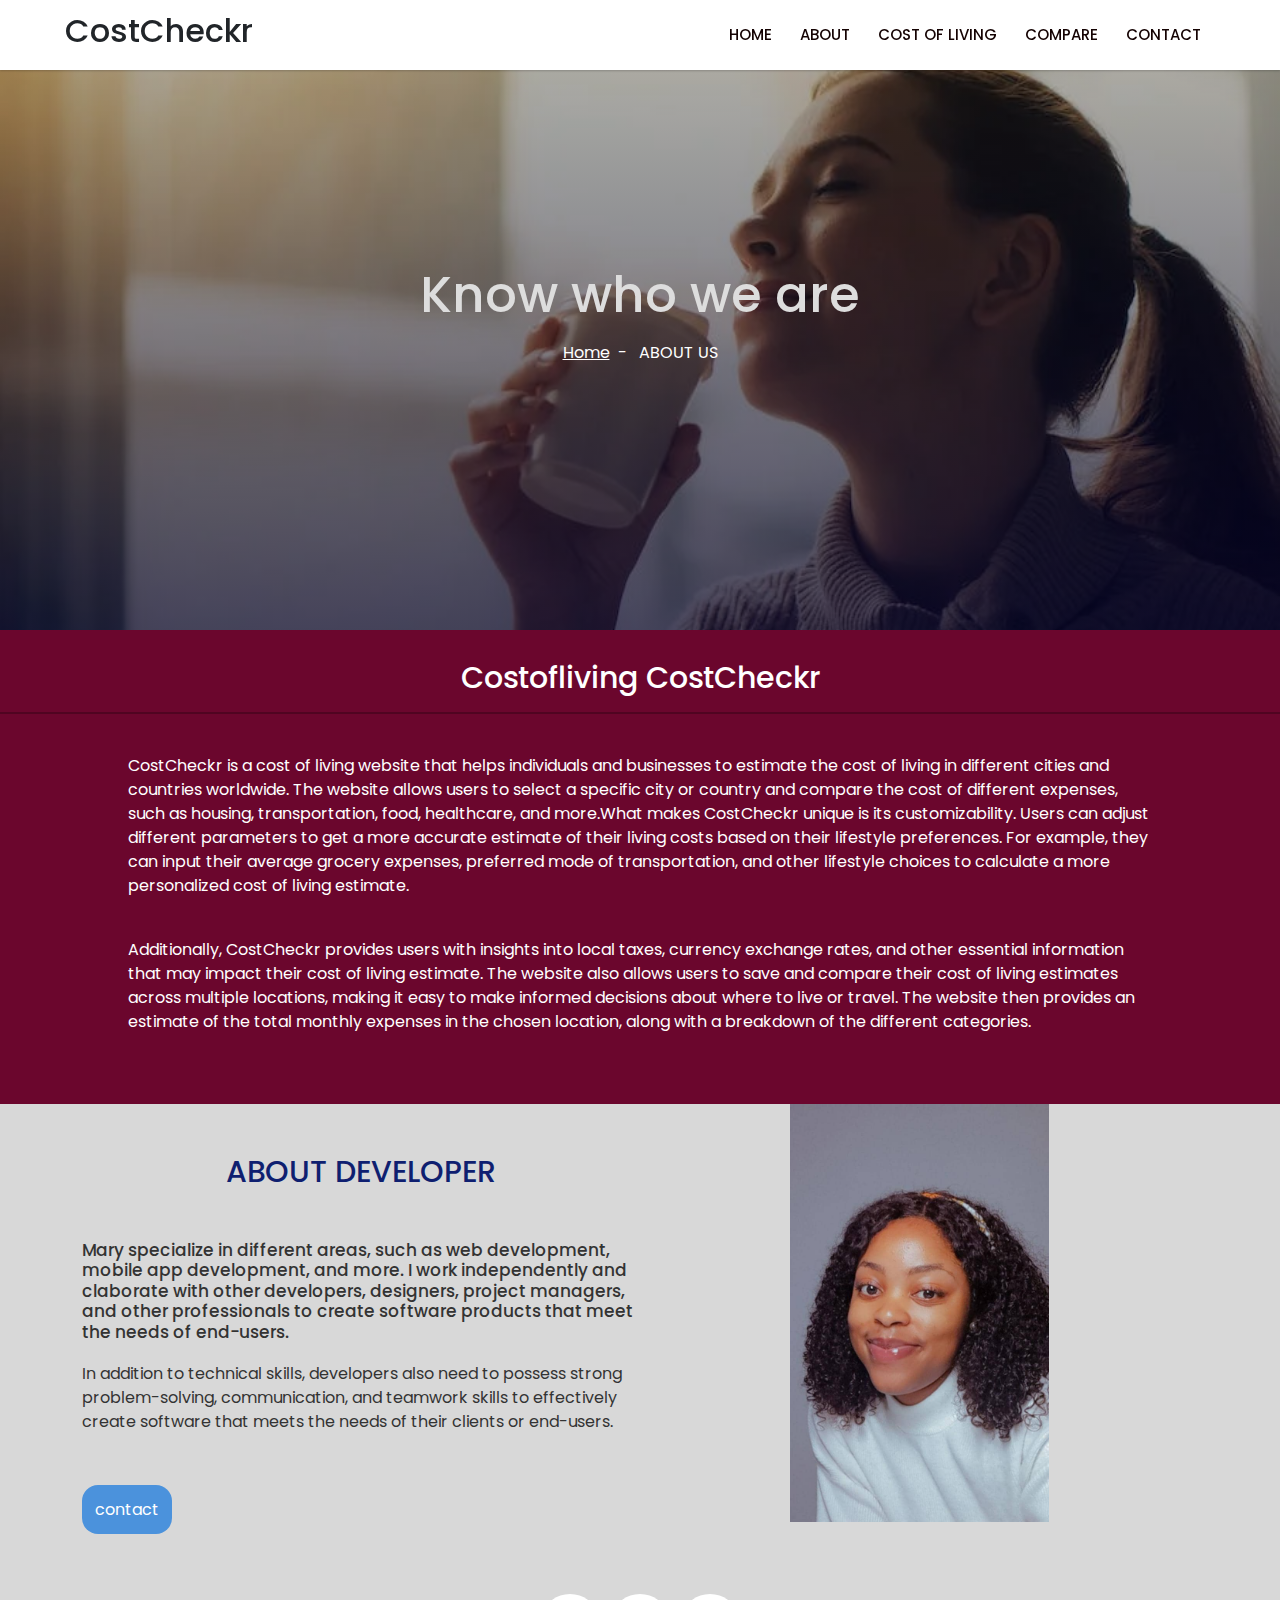
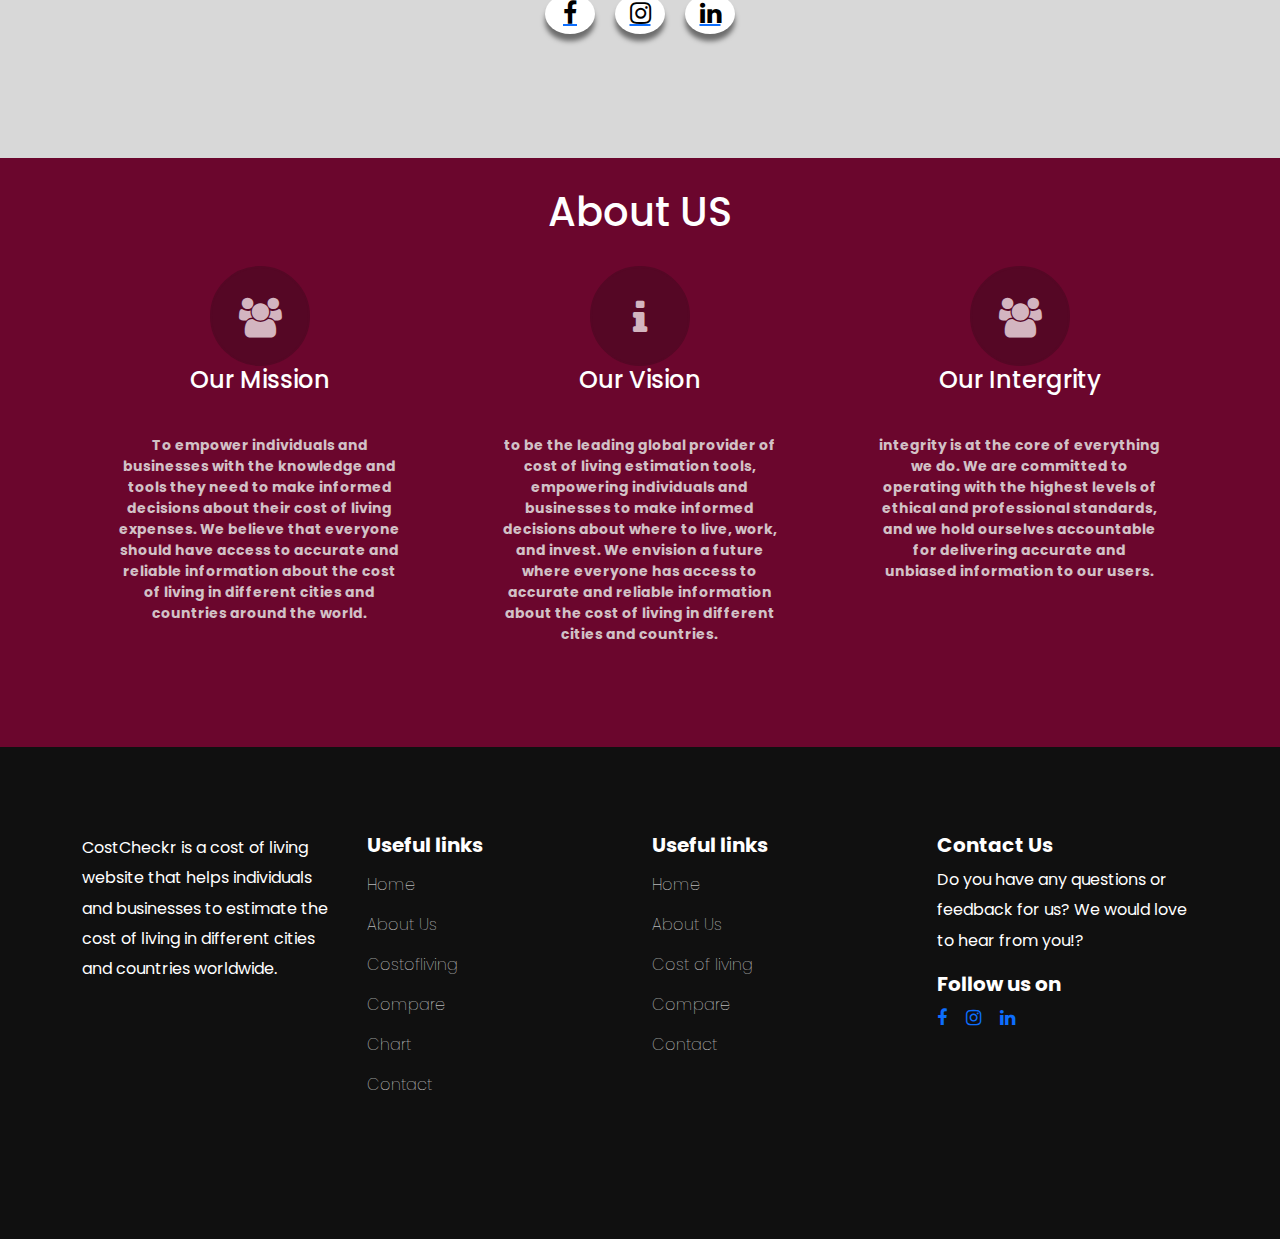
==== html/About.html @ 21e33014 "Web design files" ====
<!DOCTYPE html>
<html lang="en">

<head>
    <meta charset="utf-8">
    <title>Web Design</title>
    <meta content="width=device-width, initial-scale=1.0" name="viewport">
    <meta content="" name="keywords">
    <meta content="" name="description">
    <!-- Boostrap css -->
    <link href="https://cdn.jsdelivr.net/npm/bootstrap@5.2.1/dist/css/bootstrap.min.css" rel="stylesheet">
    <link rel="stylesheet" href="https://cdnjs.cloudflare.com/ajax/libs/font-awesome/4.7.0/css/font-awesome.min.css">
    <!-- Boostrap Script -->
    <script src="https://cdn.jsdelivr.net/npm/@popperjs/core@2.9.2/dist/umd/popper.min.js"></script>
    <script src="https://cdn.jsdelivr.net/npm/bootstrap@5.0.2/dist/js/bootstrap.min.js"></script>

    <!-- CDN -->
    <link href='https://unpkg.com/boxicons@2.0.7/css/boxicons.min.css' rel='stylesheet'>

    <!-- Icon Font Stylesheet -->
    <link rel="stylesheet" href="https://stackpath.bootstrapcdn.com/font-awesome/4.7.0/css/font-awesome.min.css">
    <link rel="stylesheet" href="https://cdnjs.cloudflare.com/ajax/libs/font-awesome/4.7.0/css/font-awesome.min.css">


    <!-- Stylesheet -->
    <link href="../css/aboutus.css" rel="stylesheet">
</head>

<body>
    <!-- nav bar starts here -->
    <nav>
        <div class="navbar">
            <i class='bx bx-menu'></i>
            <h2>CostCheckr</h2>
            <div class="nav-links">
                <div class="sidebar-logo">
                    <h2>CostCheckr</h2>
                    <i class='bx bx-x'></i>
                </div>

                <ul class="links">
                    <li><a href="../index.html">Home</a></li>
                    <li><a href="../html/About.html">About</a></li>
                    <li><a href="../html/Country.html">Cost of Living</a></li>
                    <li><a href="../html/comapre.html">Compare</a></li>
                    <li><a href="../php/Contactus.php">Contact</a></li>
                </ul>
                </li>

                </ul>
            </div>
        </div>
    </nav>
    <!-- Navbar & Hero End -->


    <!-- About Us -->
    <section id="about">
        <h2> Know who we are</h2>
        <div class="breadcrumbs_path">
            <a href="../html/comapre.html">Home</a>  -   ABOUT US
        </div>
    </section>



    <!-- Container Start-->
    <div class="container1">
        <div class="about">
            <h3>Costofliving CostCheckr</h3>
            <hr>
            <p>CostCheckr is a cost of living website that helps individuals and businesses to estimate the cost of
                living in different cities and countries worldwide.
                The website allows users to select a specific city or country and compare the cost of different
                expenses, such as housing, transportation, food, healthcare, and more.What makes CostCheckr unique is
                its customizability.
                Users can adjust different parameters to get a more accurate estimate of their living costs based on
                their lifestyle preferences. For example, they can input their average grocery expenses, preferred mode
                of transportation,
                and other lifestyle choices to calculate a more personalized cost of living estimate.
            </p>

            <p>Additionally, CostCheckr provides users with insights into local taxes, currency exchange rates, and
                other essential information that may impact their cost of living estimate.
                The website also allows users to save and compare their cost of living estimates across multiple
                locations,
                making it easy to make informed decisions about where to live or travel.
                The website then provides an estimate of the total monthly expenses in the chosen location,
                along with a breakdown of the different categories.
            </p>

        </div>

    </div>
    <!-- Container End-->


    <!-- Section Start-->
    <div class="section">
        <div class="container">
            <div class="content">
                <div class="title ">
                    <h1>About developer</h2>
                </div>
                <div class="article">
                    <h3>Mary specialize in different areas, such as web development, mobile app development, and more.
                        I work independently and claborate with other developers, designers, project managers,
                        and other professionals to create software products that meet the needs of end-users.
                    </h3>

                    <p>In addition to technical skills, developers also need to possess strong problem-solving,
                        communication,
                        and teamwork skills to effectively create software that meets the needs of their clients or
                        end-users.
                    </p><br><br>
                    <a href="../php/Contactus.php" class="btn-primary"> contact</a>
                </div>
            </div>
            <div class="image-section"></div>
        </div>
    </div>
    <!-- Section Start-->


    <!-- social menu -->
    <div class="social-menu">
        <ul>
           <li><a href="https://www.facebook.com/mary.odeh.1257"><i class="fa fa-facebook"></i></a></li>
            <li><a href="https://instagram.com/maireeee_beautyworld?igshid=YmMyMTA2M2Y="><i class="fa fa-instagram"></i></a></li>
            <li><a href="https://www.linkedin.com/in/mary-odeh-702176189/"><i class="fa fa-linkedin"></i></a></li>
        </ul>
    </div>
    <br>
    <!-- social menu ends -->


    <!-- About us  area  Start-->
    <section class="text-center about">
        <h1>About US</h1>
        <div class="container">
            <div class="row">
                <div class="col-lg-4 col-sm-4 col-ex-12 about-item wow lightSpeedIn" data-wow-offset="200">
                    <span class="fa fa-group"></span>
                    <h4>Our Mission</h4>
                    <p class="lead">To empower individuals and businesses with the knowledge and tools they need to make
                        informed decisions about their cost of living expenses.
                        We believe that everyone should have access to accurate and reliable information about the cost
                        of living in different cities and countries around the world.</p>
                </div>
                <div class="col-lg-4 col-sm-4 col-ex-8 about-item wow lightSpeedIn" data-wow-offset="200">
                    <span class="fa fa-info"></span>
                    <h4>Our Vision </h4>
                    <p class="lead">to be the leading global provider of cost of living estimation tools,
                        empowering individuals and businesses to make informed decisions about where to live, work, and
                        invest.
                        We envision a future where everyone has access to accurate and reliable information about the
                        cost of living
                        in different cities and countries.</p>
                </div>
                <div class="col-lg-4 col-sm-4 col-ex-12 about-item wow lightSpeedIn" data-wow-offset="200">
                    <span class="fa fa-group"></span>
                    <h4>Our Intergrity</h4>
                    <p class="lead">integrity is at the core of everything we do.
                        We are committed to operating with the highest levels of ethical and professional standards,
                        and we hold ourselves accountable for delivering accurate and unbiased information to our users.
                    </p>
                </div>

            </div>

        </div>
    </section>
    <!-- About us area End-->


    <!-- Footer Start -->
    <footer>
        <div class="container">
            <div class="row">
                <div class="col-lg-3 col-sm-4">
                    <div class="single-box">
                        <p>CostCheckr is a cost of living website that helps individuals and businesses to estimate
                            the cost of living in different cities and countries worldwide.</p>
                       
                    </div>
                </div>
                <div class="col-lg-3 col-sm-4">
                    <div class="single-box">
                        <h2>Useful links</h2>
                        <ul>
                            <li><a href="../index.html">Home</a></li>
                            <li><a href="../html/About.html">About Us</a></li>
                            <li><a href="../html/Country.html">Costofliving</a></li>
                            <li><a href="../html/comapre.html">Compare</a></li>
                            <li><a href="#">Chart</a></li>
                            <li><a href="../php/Contactus.php">Contact</a></li>
                        </ul>
                    </div>
                </div>
                <div class="col-lg-3 col-sm-4">
                    <div class="single-box">
                        <h2>Useful links</h2>
                        <ul>
                            <li><a href="#"></a></li>
                            <li><a href="../index.html">Home</a></li>
                            <li><a href="../html/About.html">About Us</a></li>
                            <li><a href="../html/Country.html">Cost of living</a></li>
                            <li><a href="../html/comapre.html">Compare</a></li>
                            <li><a href="../php/Contactus.php">Contact</a></li>
                        </ul>
                    </div>
                </div>
                <div class="col-lg-3 col-sm-4">
                    <div class="single-box">
                        <h2>Contact Us</h2>
                        <p>Do you have any questions or feedback for us?
                            We would love to hear from you!?</p>
                        <h2>Follow us on</h2>
                        <p class="socials">
                            <a href="https://www.facebook.com/mary.odeh.1257"><i class="fa fa-facebook"></i></a>
                            <a href="https://instagram.com/maireeee_beautyworld?igshid=YmMyMTA2M2Y="><i class="fa fa-instagram"></i></a>
                            <a href="https://www.linkedin.com/in/mary-odeh-702176189/"><i class="fa fa-linkedin"></i></a>
                        </p>
                    </div>
                </div>
            </div>
        </div>
    </footer>
    <!-- Footer End -->


    <!-- JavaScript Libraries -->
    <script src="https://code.jquery.com/jquery-3.4.1.min.js"></script>
    <script src="https://cdn.jsdelivr.net/npm/bootstrap@5.0.0/dist/js/bootstrap.bundle.min.js"></script>

    <!-- Javascript -->
    <script src="../script/main.js"></script>
</body>

</html>
---- css/aboutus.css ----
/* Googlefont Poppins CDN Link */
@import url('https://fonts.googleapis.com/css2?family=Poppins:wght@200;300;400;500;600;700&display=swap');

* {
    margin: 0;
    padding: 0;
    box-sizing: border-box;
    font-family: 'Poppins', sans-serif;
}


/*** Navar styling ***/
nav {
    position: fixed;
    top: 0;
    left: 0;
    width: 100%;
    height: 100%;
    height: 70px;
    background: #fff;
    box-shadow: 0 1px 2px rgba(0, 0, 0, 0.2);
    z-index: 99;
}

nav .navbar {
    height: 100%;
    max-width: 1250px;
    width: 100%;
    display: flex;
    align-items: center;
    justify-content: space-between;
    margin: auto;
    padding: 0 50px;
}

.navbar .logo .text-secondary {
    font-size: 30px;
    color: #140202;
    text-decoration: none;
    font-weight: 600;
    cursor: pointer;
}

nav .navbar .nav-links {
    line-height: 70px;
    height: 100%;
}

nav .navbar .links {
    display: flex;
}

nav .navbar .links li {
    position: relative;
    display: flex;
    align-items: center;
    justify-content: space-between;
    list-style: none;
    padding: 0 14px;
}

nav .navbar .links li a {
    height: 100%;
    text-decoration: none;
    white-space: nowrap;
    color: #140202;
    font-size: 15px;
    font-weight: 500;
    text-transform: uppercase;
}

.links li:hover .htmlcss-arrow,
.links li:hover .js-arrow {
    transform: rotate(180deg);
}

nav .navbar .links li .arrow {
    height: 100%;
    width: 22px;
    line-height: 70px;
    text-align: center;
    display: inline-block;
    color: #181414;
    transition: all 0.3s ease;
}

nav .navbar .links li .sub-menu {
    position: absolute;
    top: 70px;
    left: 0;
    line-height: 40px;
    background: #f3ebeb5d;
    box-shadow: 0 1px 2px rgba(102, 121, 143, 0.2);
    border-radius: 0 0 4px 4px;
    display: none;
    z-index: 2;
}

nav .navbar .links li:hover .htmlCss-sub-menu,
nav .navbar .links li:hover .js-sub-menu {
    display: block;
}

.navbar .links li .sub-menu li {
    padding: 0 22px;
    border-bottom: 1px solid rgba(255, 255, 255, 0.1);
}

.navbar .links li .sub-menu a {
    color: #171515;
    font-size: 15px;
    font-weight: 500;
}

.navbar .links li .sub-menu .more-arrow {
    line-height: 40px;
}


.navbar .links li .sub-menu .more-sub-menu {
    position: absolute;
    top: 0;
    left: 100%;
    border-radius: 0 4px 4px 4px;
    z-index: 1;
    display: none;
}

.links li .sub-menu .more:hover .more-sub-menu {
    display: block;
}

.navbar .nav-links .sidebar-logo {
    display: none;
}

.navbar .bx-menu {
    display: none;
}



#count {
    margin-top: 50px;
    width: 60%;
}

/*  content section */
#section {
    width: 100%;

}

#section {
    width: 100%;
    display: block;
    margin: 0px auto;
    padding: 50px 0px;

}

.title {
    margin-bottom: 50px;
    line-height: 1.5px;

}

.title h1 {
    text-transform: uppercase;
    font-size: 30px;
    color:#0f1f70;
    padding-top: 50px;

}

.title.hr {
    width: 20%;
    border-top: 5px solid #0a0303;
    border-bottom: none;
    color: #88941e;

}

.title h1 ::after {
    content: "";
    height: 5px;
    width: 100px;
    background-color: #090a03;
    border-radius: 25px;
    display: block;
    margin: auto;
}

.content {
    float: left;
    width: 50%;

}

.image-section {
   background-image: url(../Pictures/MARY.jpeg);
   background-position: center;
   background-repeat: no-repeat;
   background-size: contain;
    width: 50%;
}

.image-section img {
    width: 20%;
    height: auto;
}

.article h3 {
    color: #333;
    font-size: 17px;
}

.article p {
    margin-top: 20px;
    font-size: 16px;
    color: #333;

}

/*Section Image*/
.about-image {
    background-position: center center;
    background-repeat: no-repeat;
    background-size: cover;
    padding: 104px 0 110px;
    position: relative;
    width: 100%;
}

.about-image::before {
    background: rgba(0, 0, 0, 0.80) none repeat scroll 0 0;
    content: "";
    height: 100%;
    left: 0;
    position: absolute;
    top: 0;
    width: 100%;
    z-index: 0;
}

.breadcrumb-image h1 {
    color: #ffffff;
    font-size: 33px;
    font-weight: 600;
    line-height: 40px;
    position: relative;
    text-transform: uppercase;
}

.breadcrumbs_path {
    color: #fff;
    margin-top: 8px;
    position: relative;
    z-index: 9;
}

.breadcrumbs_path>a {
    color: #fff;
    transition: all 0.3s ease 0s;
}


/*** About styling ***/
 #about {
    background-image: linear-gradient(rgba(15, 13, 13, 0.3), rgba(5, 4, 46, 0.7)), url(../Pictures/pexels-photo-544117.webp);
    height: 70vh;
    background-size: cover;
    background-position: center;
    display: flex;
    flex-direction: column;
    justify-content: center;
    align-items: center;
}

#about-us {
    margin: 20px;
}

#about h2 {
    color: #DDDDDD;
    font-size: 50px;
}

.container1 {
    width: 100%;
}

.container1 h3 {
    font-size: 50px
}

.about {
    padding: 5% 0;
    width: 100%;
    height: auto;
    background-color: #fff;
    font-size: 30px;
}

.about .left {
    padding: 2% 0;
    float: left;
    width: 50%;
 
}

.about .right {
    width: 50%;
    display: inline-block;
}

.about .right img {
    width: 100%
}

.about h3 {
    text-align: center;
   
    margin: 10px;
    align-items: center;
    font-size: 30px;
}

.about hr {
    border-top: 2px solid #000;
    border-bottom: none;
}

.about p {
    font-size: 1rem;
    margin: 40px auto;
    width: 80%
}

/* .clear {
    clear: both;
} */
.container{
    display: flex;
    margin-bottom: 2rem;
}
.btn-primary{
    background-color: #4b92dc;
    padding: 0.8rem;
    color: #fff;
    text-decoration: none;
    border-radius: 1rem;
}
.btn-primary:hover{
    color: #fff;
}



/* Media About Us */
@media(max-width:1200px) {

    .about p {
        font-size: .8rem;
        margin: 20px auto;
    }
}

@media(max-width:992px) {
    .about {
        width: 100%;
    }

    .about {
        width: 100%;
    }
}

  /* Media Navbar */
@media (max-width:800px) {
    .navbar .bx-menu {
        display: block;
    }

    nav .navbar .nav-links {
        position: fixed;
        top: 0;
        left: -100%;
        display: block;
        max-width: 270px;
        width: 100%;
        background: #fff;
        line-height: 40px;
        padding: 20px;
        box-shadow: 0 5px 10px rgba(0, 0, 0, 0.2);
        transition: all 0.5s ease;
        z-index: 1000;
    }

    .navbar .nav-links .sidebar-logo {
        display: flex;
        align-items: center;
        justify-content: space-between;
    }

    .sidebar-logo .logo-name {
        font-size: 25px;
        color: #0b0a0a;
    }

    .sidebar-logo i,
    .navbar .bx-menu {
        font-size: 25px;
        color: #180d0d;
    }

    nav .navbar .links {
        display: block;
        margin-top: 20px;
    }

    nav .navbar .links li .arrow {
        line-height: 40px;
    }

    nav .navbar .links li {
        display: block;
    }

    nav .navbar .links li .sub-menu {
        position: relative;
        top: 0;
        box-shadow: none;
        display: none;
    }

    nav .navbar .links li .sub-menu li {
        border-bottom: none;

    }

    .navbar .links li .sub-menu .more-sub-menu {
        display: none;
        position: relative;
        left: 0;
    }

    .navbar .links li .sub-menu .more-sub-menu li {
        display: flex;
        align-items: center;
        justify-content: space-between;
    }

    .links li:hover .htmlcss-arrow,
    .links li:hover .js-arrow {
        transform: rotate(0deg);
    }

    .navbar .links li .sub-menu .more-sub-menu {
        display: none;
    }

    .navbar .links li .sub-menu .more span {
        display: flex;
        align-items: center;
    }

    .links li .sub-menu .more:hover .more-sub-menu {
        display: none;
    }

    nav .navbar .links li:hover .htmlCss-sub-menu,
    nav .navbar .links li:hover .js-sub-menu {
        display: none;
    }

    .navbar .nav-links.show1 .links .htmlCss-sub-menu,
    .navbar .nav-links.show3 .links .js-sub-menu,
    .navbar .nav-links.show2 .links .more .more-sub-menu {
        display: block;
    }

    .navbar .nav-links.show1 .links .htmlcss-arrow,
    .navbar .nav-links.show3 .links .js-arrow {
        transform: rotate(180deg);
    }

    .navbar .nav-links.show2 .links .more-arrow {
        transform: rotate(90deg);
    }
}

@media (max-width:370px) {
    nav .navbar .nav-links {
        max-width: 100%;
    }
}


/* Main Footer */
footer {
	background: #101010;
	padding: 86px 0;
}
.single-content {
	text-align: center;
	padding: 115px 0;
}
.single-box p {
	color: #fff;
	line-height: 1.9;
}
.single-box h3 {
	font-size: 16px;
	font-weight: 700;
	color: #fff;
}
.single-box .card-area i {
	color: #ffffff;
	font-size: 20px;
	margin-right: 10px;
}
.single-box ul {
	list-style: none;
	padding: 0;
}
.single-box ul li a {
	text-decoration: none;
	color: #fff;
	line-height: 2.5;
	font-weight: 100;
}
.single-box h2 {
	color: #fff;
	font-size: 20px;
	font-weight: 700;
}
#basic-addon2 {
	background: #fe1e4f;
	color: #fff;
}
.socials i {
	font-size: 18px;
	margin-right: 15px;
}
@media (max-width: 767px) {
	.single-box {
		margin-bottom: 50px;
	}
}
@media (min-width: 768px) and (max-width: 991px) {
	.single-box {
		margin-bottom: 50px;
	}
}

body {
    background-color: #d8d8d8;
}
h1 {
  text-align: center;
}

    

/*  Social Menue*/
.social-menu {
    display: flex;
    justify-content: center;
    overflow: hidden;
    
}

.social-menu ul {
    display: flex;
    justify-content: center;
    align-items: center;
    list-style: none;
    margin: 0;
    padding: 0;
    padding-bottom: 100px;
    position: relative;
    margin-top: 40px;
}

/*  Section About */
.about{
	cursor: pointer;
	background-color: #6B062D;
	color: #FFFFFF;
	padding-top: 20px;
	padding-bottom: 30px;
}
.about h1 {
	padding: 10px 0;
	margin-bottom: 20px;
}
.about h2 {
	opacity: .8;
}
.about span {
	display: block;
	width: 100px;
	height: 100px;
	line-height: 100px;
	margin:auto;
	border-radius:50%;  
	font-size: 40px;
	color: #FFFFFF;
	opacity: 0.7;
	background-color: #4C0822;
	border: 2px solid #4C0822;

	-webkit-transition: all 0.5s ease;
   -moz-transition: all 0.5s ease;
   -o-transition: all 0.5s ease;
   transition: all 0.5s ease;
}


.about-item:hover span{
	opacity: 1;	
	border: 2px solid #CC0039;
	font-size: px;
	-webkit-transform: scale(1.1,1.1) rotate(360deg) ;
	-moz-transform: scale(1.1,1.1) rotate(360deg) ;
	-o-transform: scale(1.1,1.1) rotate(360deg) ;
	transform: scale(1.1,1.1) rotate(360deg) ;
}

.about .lead{
	color: #d2c1c6;
	font-size: 14px;
	font-weight: bold;
}




/* About  Social Menue*/
.social-menu ul li {
    margin: 0 10px;
}

.social-menu ul li a {
    display: flex;
    justify-content: center;
    align-items: center;
    width: 50px;
    height: 40px;
    border-radius: 80%;
    background-color: white;
    box-shadow: 0px 7px 5px rgba(0, 0, 0, 0.5);
    transition: 0.5s;
}

.social-menu ul li a:hover {
    transform: rotate(0deg) skew(0deg) translate(0, -10px);
}

.social-menu ul li:nth-child(1) a:hover {
    background-color: #3b5999;
}

.social-menu ul li:nth-child(2) a:hover {
    background-color: #55acee;
}

.social-menu ul li:nth-child(3) a:hover {
    background-color: #e4405f;
}

.social-menu ul li:nth-child(4) a:hover {
    background-color: #cd201f;
}

.social-menu ul li:nth-child(5) a:hover {
    background-color: #0077B5;
}

.social-menu ul li .fa {
    color: #000000;
    font-size: 25px;
    line-height: 50px;
    transition: .5s;
}

.social-menu ul li .fa:hover {
    color: #ffffff;
}
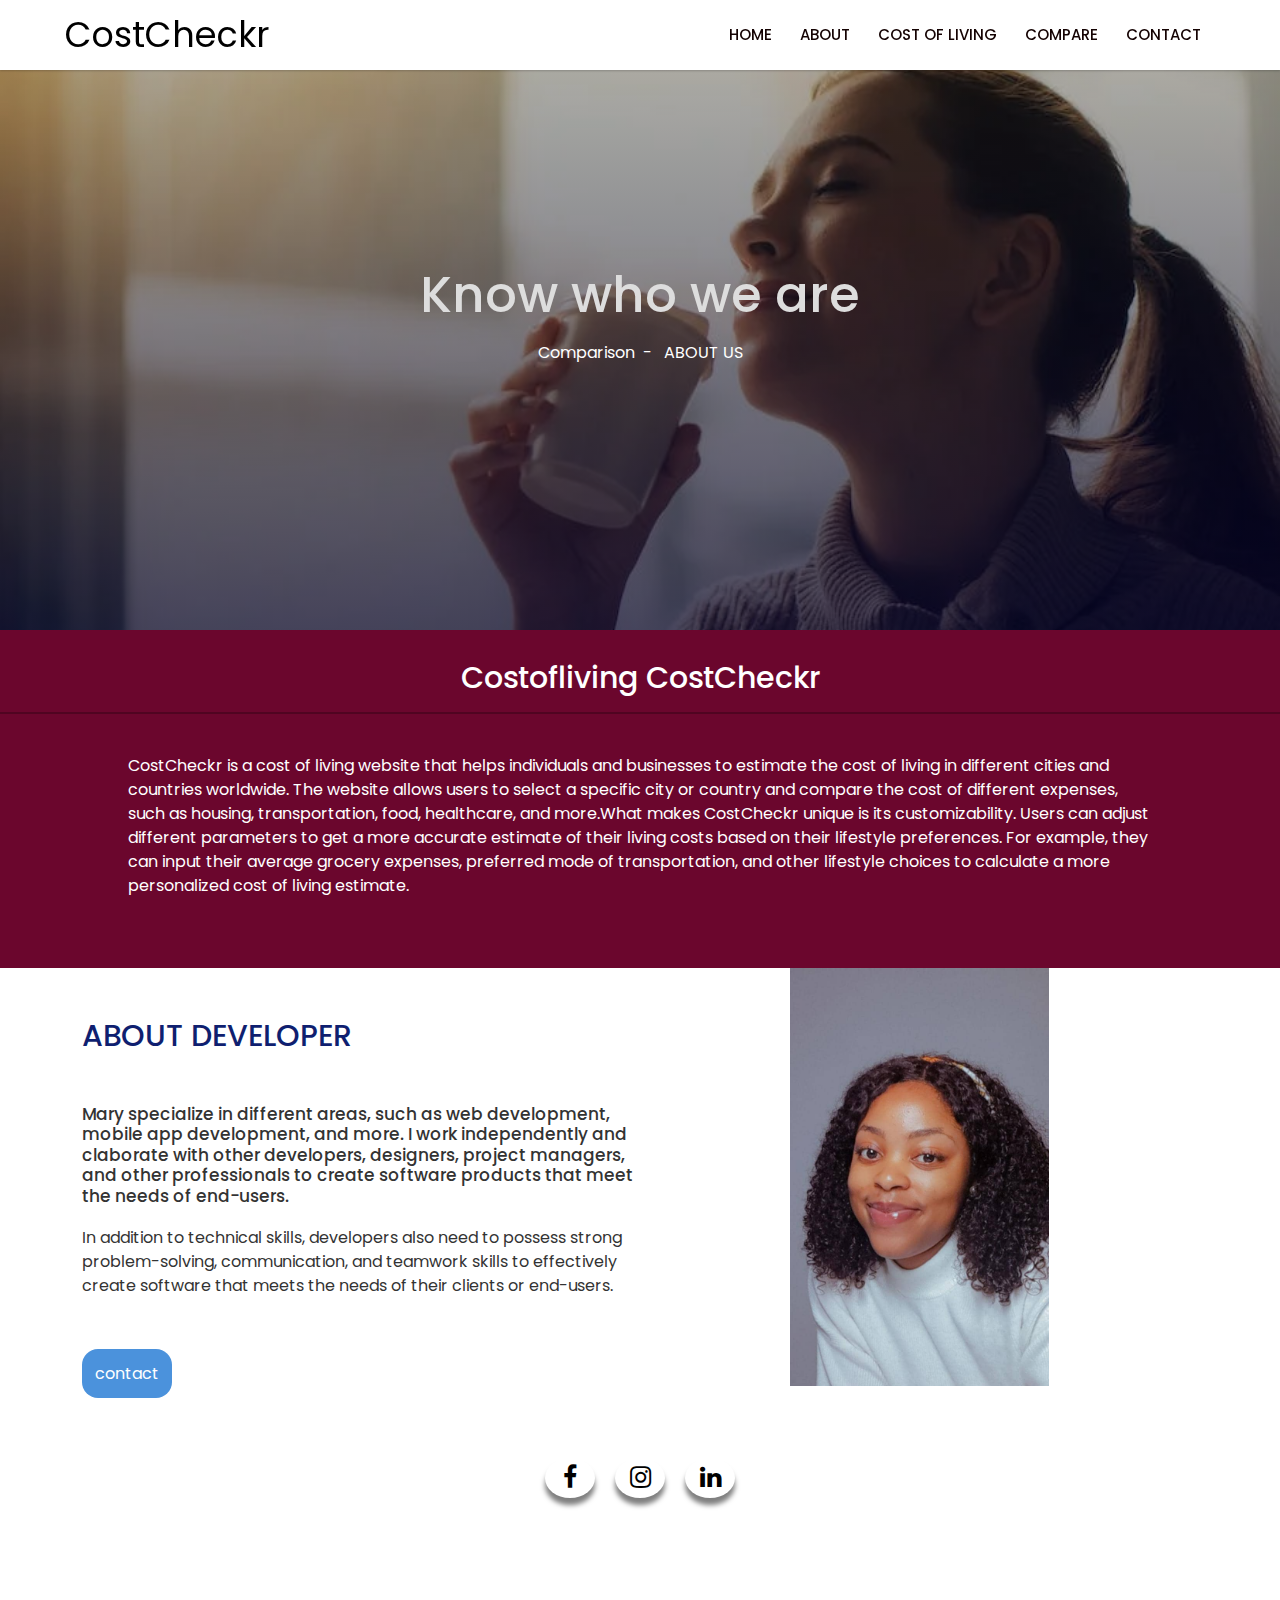
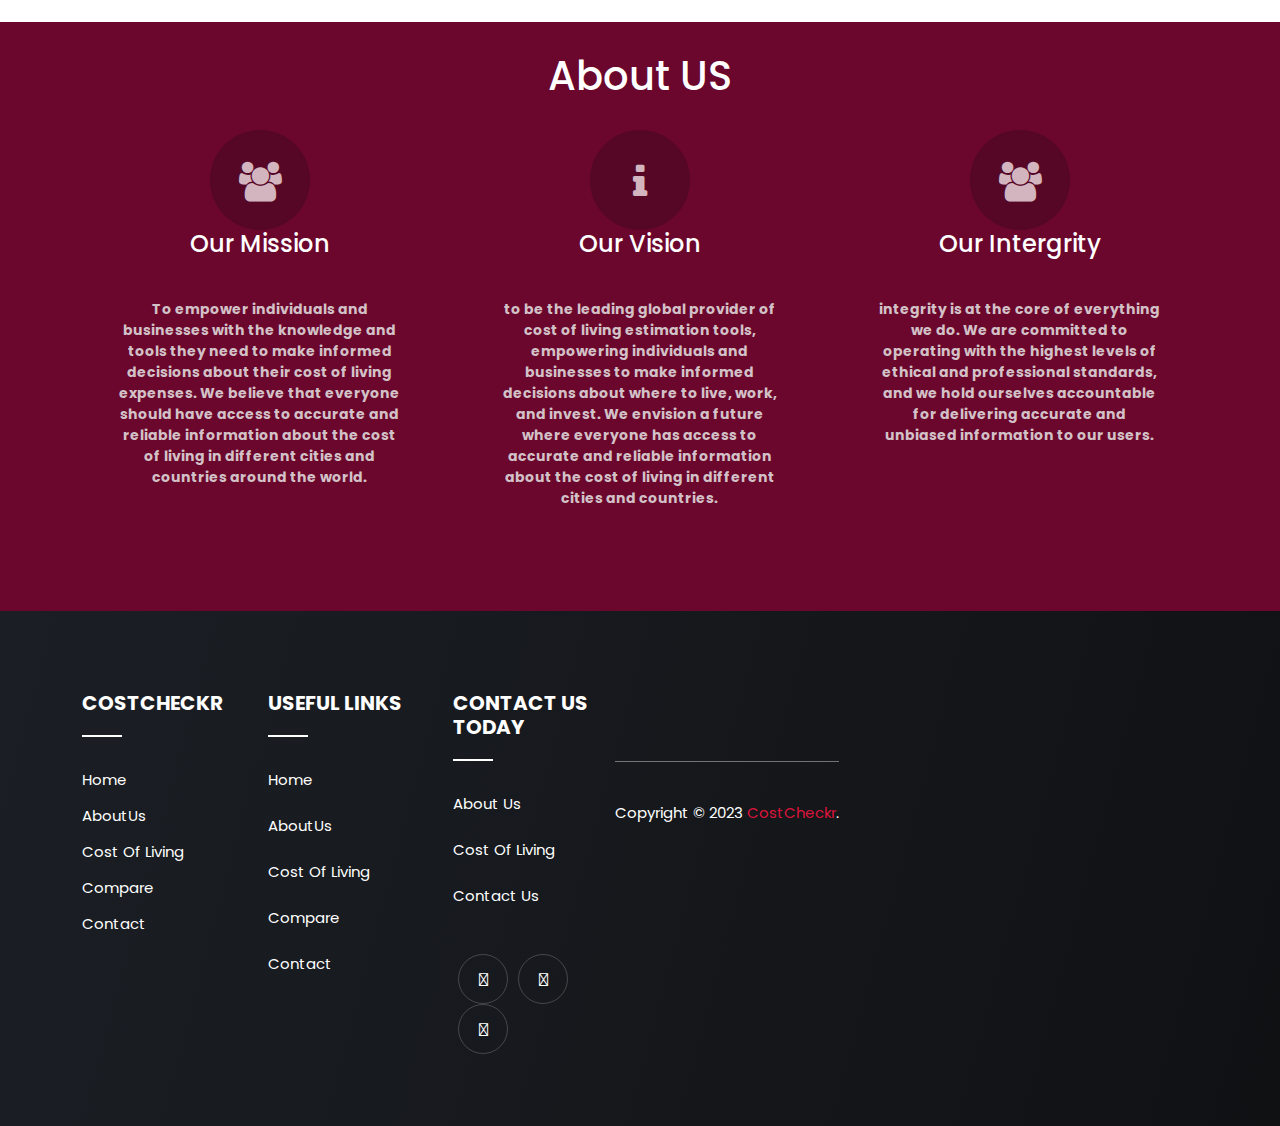
==== commit 8c638f1e: "test" ====
--- a/html/About.html
+++ b/html/About.html
@@ -31,23 +31,24 @@
     <nav>
         <div class="navbar">
             <i class='bx bx-menu'></i>
-            <h2>CostCheckr</h2>
+            <a class="navbar-brand" href="#" >
+                CostCheckr  
+            </a>
             <div class="nav-links">
                 <div class="sidebar-logo">
-                    <h2>CostCheckr</h2>
+                    <a class="navbar-brand" href="#">
+                        CostCheckr 
+                    </a>
                     <i class='bx bx-x'></i>
                 </div>
-
                 <ul class="links">
-                    <li><a href="../index.html">Home</a></li>
-                    <li><a href="../html/About.html">About</a></li>
-                    <li><a href="../html/Country.html">Cost of Living</a></li>
-                    <li><a href="../html/comapre.html">Compare</a></li>
-                    <li><a href="../php/Contactus.php">Contact</a></li>
-                </ul>
-                </li>
-
-                </ul>
+                    <ul class="links">
+                        <li><a href="../index.html">Home</a></li>
+                        <li><a href="../html/About.html">About</a></li>
+                        <li><a href="../html/Country.html">Cost of living</a></li>
+                        <li><a href="../html/comapre.html">Compare</a></li>
+                        <li><a href="../php/Contactus.php">Contact</a></li>
+                    </ul>
             </div>
         </div>
     </nav>
@@ -58,7 +59,7 @@
     <section id="about">
         <h2> Know who we are</h2>
         <div class="breadcrumbs_path">
-            <a href="../html/comapre.html">Home</a>  -   ABOUT US
+            <a href="../html/comapre.html">Comparison</a>  -   ABOUT US
         </div>
     </section>
 
@@ -80,15 +81,6 @@
                 and other lifestyle choices to calculate a more personalized cost of living estimate.
             </p>
 
-            <p>Additionally, CostCheckr provides users with insights into local taxes, currency exchange rates, and
-                other essential information that may impact their cost of living estimate.
-                The website also allows users to save and compare their cost of living estimates across multiple
-                locations,
-                making it easy to make informed decisions about where to live or travel.
-                The website then provides an estimate of the total monthly expenses in the chosen location,
-                along with a breakdown of the different categories.
-            </p>
-
         </div>
 
     </div>
@@ -174,58 +166,57 @@
 
 
     <!-- Footer Start -->
-    <footer>
+    <div class="footer">
         <div class="container">
             <div class="row">
-                <div class="col-lg-3 col-sm-4">
-                    <div class="single-box">
-                        <p>CostCheckr is a cost of living website that helps individuals and businesses to estimate
-                            the cost of living in different cities and countries worldwide.</p>
-                       
-                    </div>
-                </div>
-                <div class="col-lg-3 col-sm-4">
-                    <div class="single-box">
-                        <h2>Useful links</h2>
-                        <ul>
-                            <li><a href="../index.html">Home</a></li>
-                            <li><a href="../html/About.html">About Us</a></li>
-                            <li><a href="../html/Country.html">Costofliving</a></li>
-                            <li><a href="../html/comapre.html">Compare</a></li>
-                            <li><a href="#">Chart</a></li>
-                            <li><a href="../php/Contactus.php">Contact</a></li>
+                <div class="col-lg-4 col-sm-4 col-xs-12">
+                    <div class="single_footer">
+                        <h4>CostCheckr</h4>
+                        <ul>
+                            <li><a href="./index.html">Home</a></li>
+                            <li><a href="./html/About.html">AboutUs</a></li>
+                            <li><a href="./html/Country.html">Cost of Living </a></li>
+                            <li><a href="./html/comapre.html">Compare</a></li>
+                            <li><a href="./php/Contactus.php">Contact</a></li>
                         </ul>
                     </div>
-                </div>
-                <div class="col-lg-3 col-sm-4">
-                    <div class="single-box">
-                        <h2>Useful links</h2>
-                        <ul>
-                            <li><a href="#"></a></li>
-                            <li><a href="../index.html">Home</a></li>
-                            <li><a href="../html/About.html">About Us</a></li>
-                            <li><a href="../html/Country.html">Cost of living</a></li>
-                            <li><a href="../html/comapre.html">Compare</a></li>
-                            <li><a href="../php/Contactus.php">Contact</a></li>
+                </div><!--- END COL -->
+                <div class="col-md-4 col-sm-4 col-xs-12">
+                    <div class="single_footer single_footer_address">
+                        <h4>Useful Links</h4>
+                        <ul>
+                            <li><a href="./index.html">Home</a></li>
+                            <li><a href="./html/About.html">AboutUs</a></li>
+                            <li><a href="./html/Country.html">Cost of Living </a></li>
+                            <li><a href="./html/comapre.html">Compare</a></li>
+                            <li><a href="./php/Contactus.php">Contact</a></li>
                         </ul>
                     </div>
-                </div>
-                <div class="col-lg-3 col-sm-4">
-                    <div class="single-box">
-                        <h2>Contact Us</h2>
-                        <p>Do you have any questions or feedback for us?
-                            We would love to hear from you!?</p>
-                        <h2>Follow us on</h2>
-                        <p class="socials">
-                            <a href="https://www.facebook.com/mary.odeh.1257"><i class="fa fa-facebook"></i></a>
-                            <a href="https://instagram.com/maireeee_beautyworld?igshid=YmMyMTA2M2Y="><i class="fa fa-instagram"></i></a>
-                            <a href="https://www.linkedin.com/in/mary-odeh-702176189/"><i class="fa fa-linkedin"></i></a>
-                        </p>
-                    </div>
-                </div>
-            </div>
-        </div>
-    </footer>
+                </div><!--- END COL -->
+                <div class="col-md-4 col-sm-4 col-xs-12">
+                    <div class="single_footer single_footer_address">
+                        <h4>Contact us Today</h4>
+                        <ul>
+                            <li><a href="./html/About.html">About Us </a></li>
+                            <li><a href="./html/Country.html">Cost of Living </a></li>
+                            <li><a href="./php/Contactus.php">Contact Us</a></li>
+                    </div>
+                    <div class="social_profile">
+                        <ul>
+                            <li><a href="https://www.facebook.com/mary.odeh.1257"><i class="fab fa-facebook-f"></i></a></li>
+                            <li><a href="https://instagram.com/maireeee_beautyworld?igshid=YmMyMTA2M2Y="><i class="fab fa-linkedin"></i></a></li>
+                            <li><a href="https://www.linkedin.com/in/mary-odeh-702176189/"><i class="fab fa-instagram"></i></a></li>
+                        </ul>
+                    </div>
+                </div><!--- END COL -->
+            </div><!--- END ROW -->
+            <div class="row">
+                <div class="col-lg-12 ">
+                    <p class="copyright">Copyright © 2023 <a href="#">CostCheckr</a>.</p>
+                </div><!--- END COL -->
+            </div><!--- END ROW -->
+        </div><!--- END CONTAINER -->
+    </div>
     <!-- Footer End -->
 
 
--- a/css/aboutus.css
+++ b/css/aboutus.css
@@ -68,6 +68,16 @@
     font-weight: 500;
     text-transform: uppercase;
 }
+
+.navbar-brand {
+    font-size: 35px;
+    margin-right: 50px;
+    color: black;
+  }
+  .navbar-brand:hover {
+    color:black;
+  }
+
 
 .links li:hover .htmlcss-arrow,
 .links li:hover .js-arrow {
@@ -496,71 +506,6 @@
     }
 }
 
-
-/* Main Footer */
-footer {
-	background: #101010;
-	padding: 86px 0;
-}
-.single-content {
-	text-align: center;
-	padding: 115px 0;
-}
-.single-box p {
-	color: #fff;
-	line-height: 1.9;
-}
-.single-box h3 {
-	font-size: 16px;
-	font-weight: 700;
-	color: #fff;
-}
-.single-box .card-area i {
-	color: #ffffff;
-	font-size: 20px;
-	margin-right: 10px;
-}
-.single-box ul {
-	list-style: none;
-	padding: 0;
-}
-.single-box ul li a {
-	text-decoration: none;
-	color: #fff;
-	line-height: 2.5;
-	font-weight: 100;
-}
-.single-box h2 {
-	color: #fff;
-	font-size: 20px;
-	font-weight: 700;
-}
-#basic-addon2 {
-	background: #fe1e4f;
-	color: #fff;
-}
-.socials i {
-	font-size: 18px;
-	margin-right: 15px;
-}
-@media (max-width: 767px) {
-	.single-box {
-		margin-bottom: 50px;
-	}
-}
-@media (min-width: 768px) and (max-width: 991px) {
-	.single-box {
-		margin-bottom: 50px;
-	}
-}
-
-body {
-    background-color: #d8d8d8;
-}
-h1 {
-  text-align: center;
-}
-
     
 
 /*  Social Menue*/
@@ -634,9 +579,6 @@
 	font-weight: bold;
 }
 
-
-
-
 /* About  Social Menue*/
 .social-menu ul li {
     margin: 0 10px;
@@ -690,3 +632,170 @@
 }
 
 
+/* Footer  Starts*/
+h1,
+h2,
+h3,
+h4,
+h5,
+h6 {}
+a,
+a:hover,
+a:focus,
+a:active {
+    text-decoration: none;
+    outline: none;
+}
+
+a,
+a:active,
+a:focus {
+    color: #333;
+    text-decoration: none;
+    transition-timing-function: ease-in-out;
+    -ms-transition-timing-function: ease-in-out;
+    -moz-transition-timing-function: ease-in-out;
+    -webkit-transition-timing-function: ease-in-out;
+    -o-transition-timing-function: ease-in-out;
+    transition-duration: .2s;
+    -ms-transition-duration: .2s;
+    -moz-transition-duration: .2s;
+    -webkit-transition-duration: .2s;
+    -o-transition-duration: .2s;
+}
+
+ul {
+    margin: 0;
+    padding: 0;
+    list-style: none;
+}
+img {
+max-width: 100%;
+height: auto;
+}
+section {
+    padding: 60px 0;
+   /* min-height: 100vh;*/
+}
+.footer {
+background: linear-gradient(105deg,#1b1f25 ,#101113);
+padding-top: 80px;
+padding-bottom: 40px;
+}
+/*END FOOTER SOCIAL DESIGN*/
+.single_footer{}
+@media only screen and (max-width:768px) { 
+.single_footer{margin-bottom:30px;}
+}
+.single_footer h4 {
+color: #fff;
+margin-top: 0;
+margin-bottom: 25px;
+font-weight: 700;
+text-transform: uppercase;
+font-size: 20px;
+}
+.single_footer h4::after {
+content: "";
+display: block;
+height: 2px;
+width: 40px;
+background: #fff;
+margin-top: 20px;
+}
+.single_footer p{color:#fff;}
+.single_footer ul {
+margin: 0;
+padding: 0;
+list-style: none;
+}
+.single_footer ul li{}
+.single_footer ul li a {
+color: #fff;
+-webkit-transition: all 0.3s ease 0s;
+transition: all 0.3s ease 0s;
+line-height: 36px;
+font-size: 15px;
+text-transform: capitalize;
+}
+.single_footer ul li a:hover {
+    color: #ff3666;
+  }
+  
+  .single_footer_address {
+    color: #fff;
+  }
+  
+  .single_footer_address ul {
+    list-style: none;
+    margin: 0;
+    padding: 0;
+  }
+  
+  .single_footer_address ul li {
+    margin-bottom: 10px;
+    font-weight: 400;
+    line-height: 28px;
+  }
+  
+  .single_footer_address ul li span {
+    font-weight: 400;
+  }
+  
+.contact_social ul {
+list-style: outside none none;
+margin: 0;
+padding: 0;
+}
+
+/*START SOCIAL PROFILE CSS*/
+.social_profile {margin-top:40px;}
+.social_profile ul{
+list-style: outside none none;
+margin: 0;
+padding: 0;
+}
+.social_profile ul li{float:left;}
+.social_profile ul li a {
+text-align: center;
+border: 0px;
+text-transform: uppercase;
+transition: all 0.3s ease 0s;
+margin: 0px 5px;
+font-size: 18px;
+color: #fff;
+border-radius: 30px;
+width: 50px;
+height: 50px;
+line-height: 50px;
+display: block;
+border: 1px solid rgba(255,255,255,0.2);
+}
+@media only screen and (max-width:768px) { 
+.social_profile ul li a{margin-right:10px;margin-bottom:10px;}
+}
+@media only screen and (max-width:480px) { 
+.social_profile ul li a{
+width:40px;
+height:40px;
+line-height:40px;
+}
+}
+.social_profile ul li a:hover{
+background:#ff3666;
+border: 1px solid #ff3666;
+color:#fff;
+border:0px;
+}
+/*END SOCIAL PROFILE CSS*/
+.copyright {
+margin-top: 70px;
+padding-top: 40px;
+color:#fff;
+font-size: 15px;
+border-top: 1px solid rgba(255,255,255,0.4);
+text-align: center;
+}
+.copyright a{color:crimson;transition: all 0.2s ease 0s;}
+.copyright a:hover{color:#ff3666;}
+
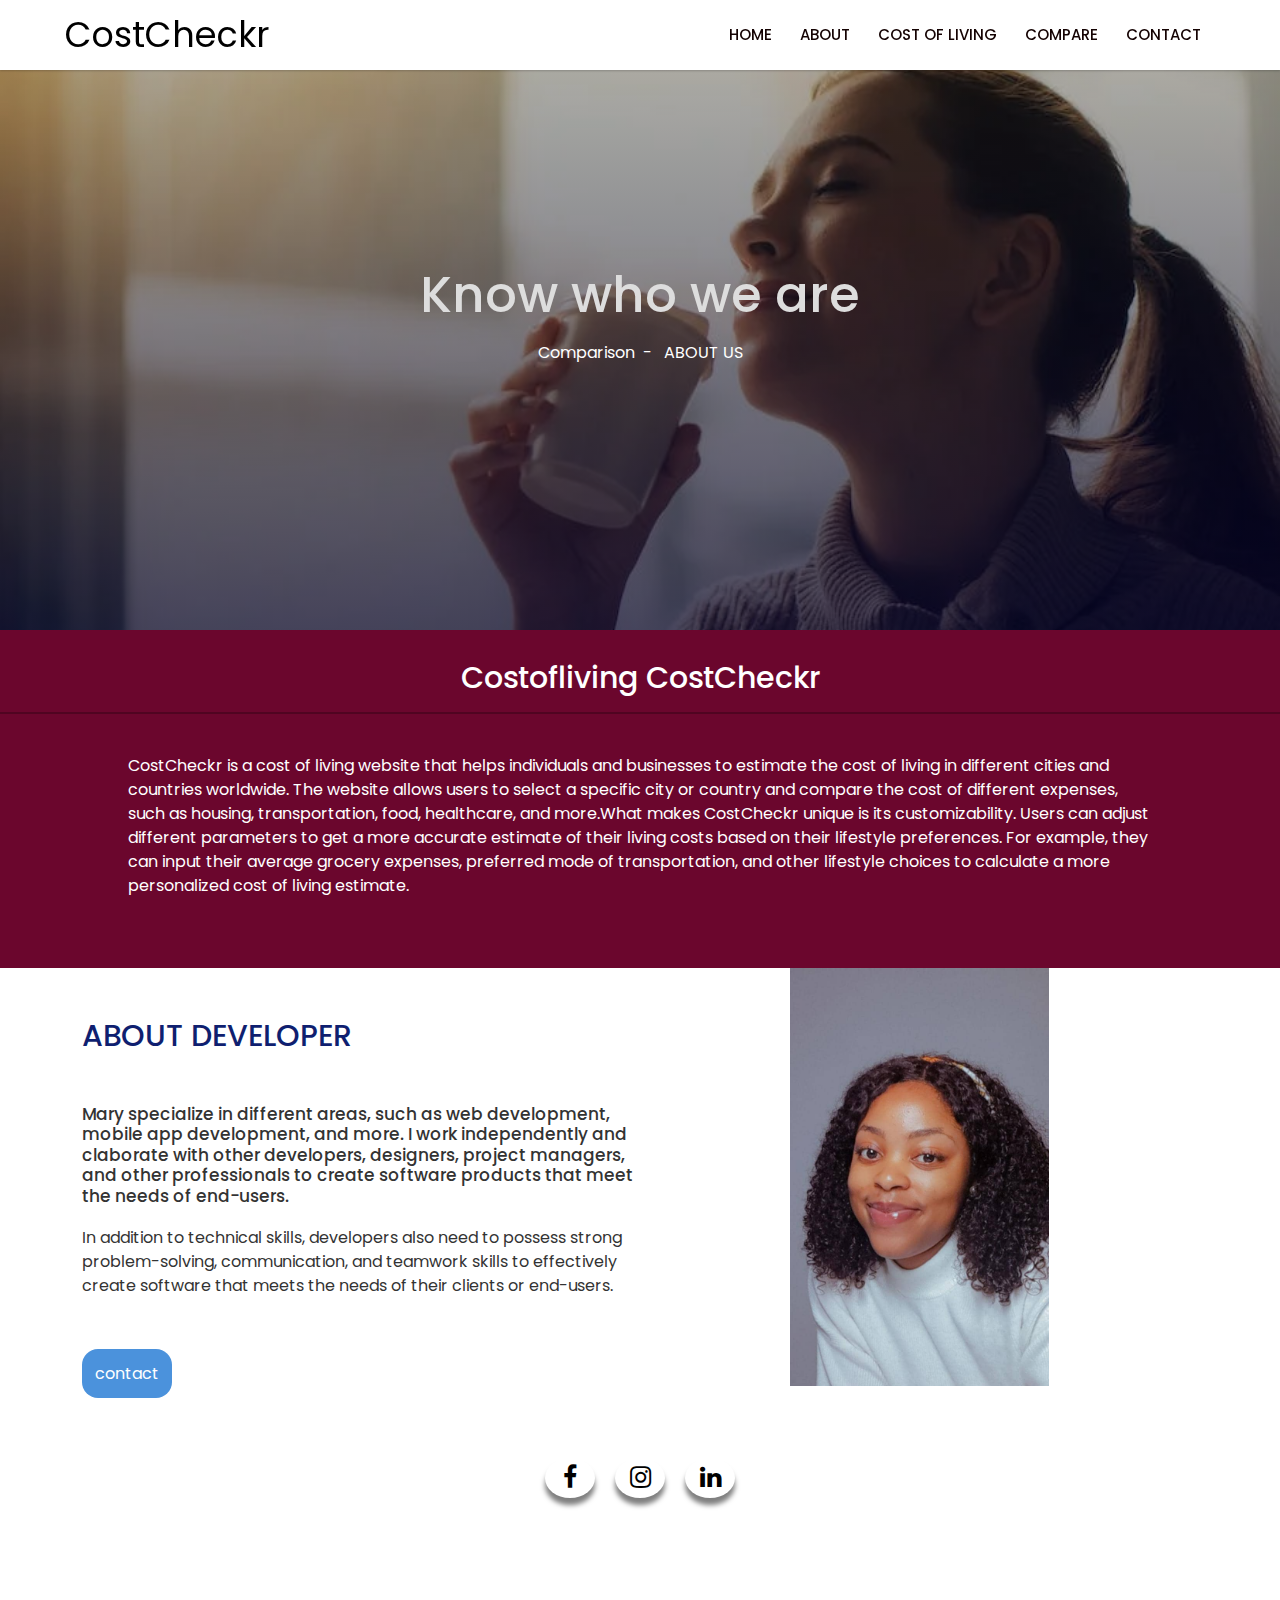
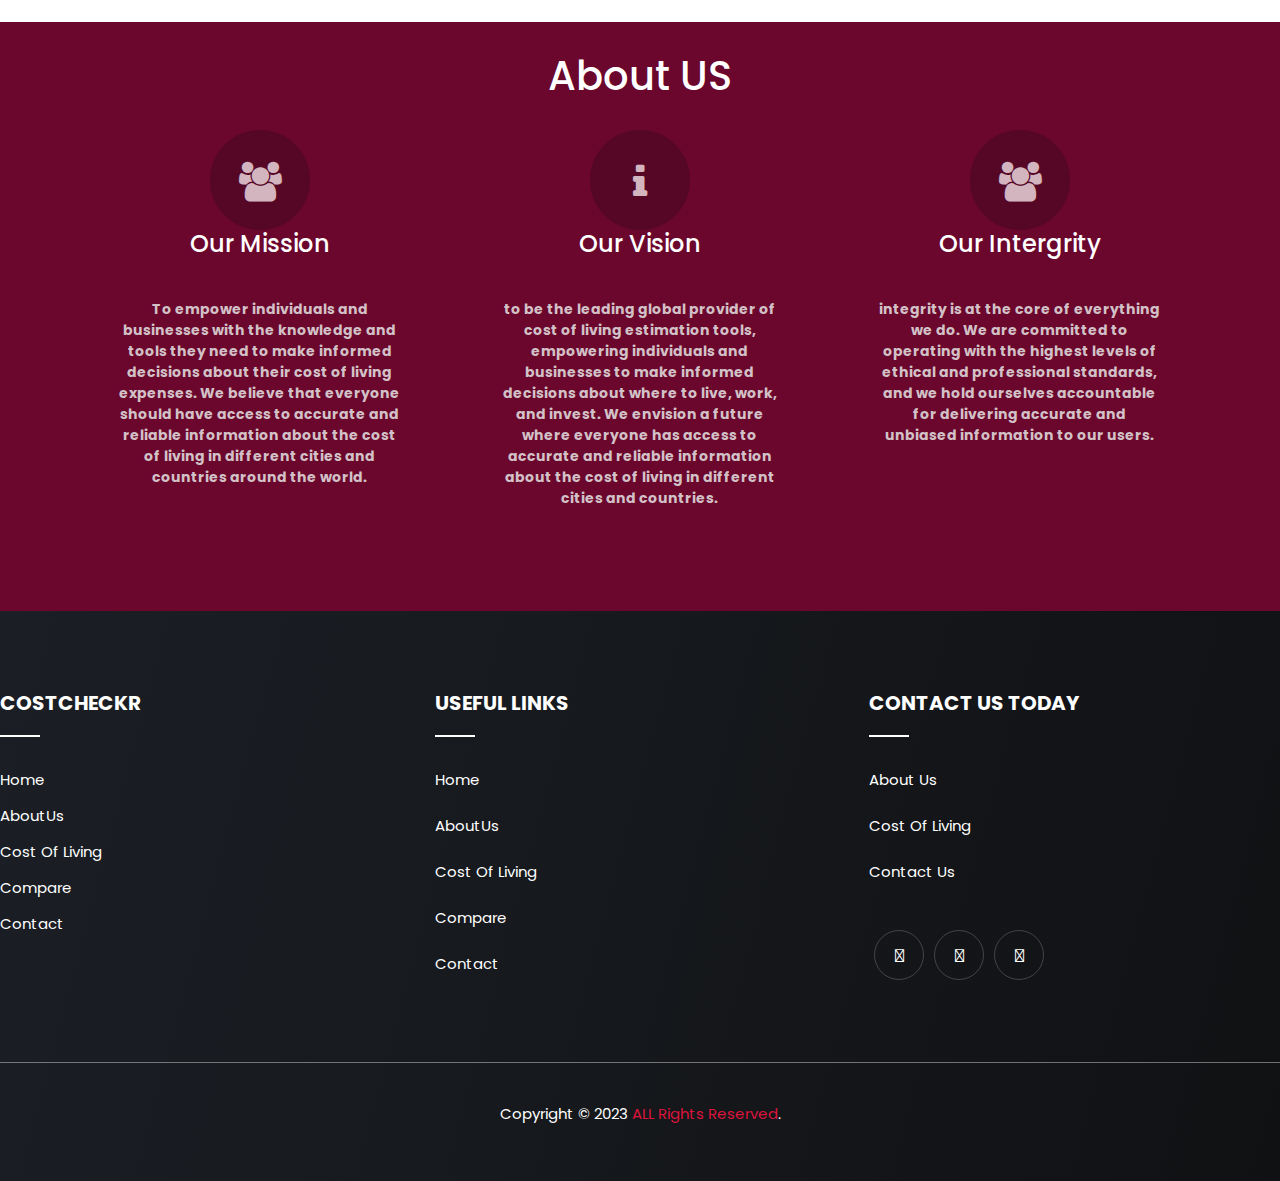
==== commit 79148cdb: "test" ====
--- a/html/About.html
+++ b/html/About.html
@@ -55,13 +55,14 @@
     <!-- Navbar & Hero End -->
 
 
-    <!-- About Us -->
+    <!-- About Us Start-->
     <section id="about">
         <h2> Know who we are</h2>
         <div class="breadcrumbs_path">
             <a href="../html/comapre.html">Comparison</a>  -   ABOUT US
         </div>
     </section>
+   <!-- About Us End -->
 
 
 
@@ -111,8 +112,9 @@
             <div class="image-section"></div>
         </div>
     </div>
-    <!-- Section Start-->
-
+    <!-- Section End-->
+
+   
 
     <!-- social menu -->
     <div class="social-menu">
@@ -165,9 +167,9 @@
     <!-- About us area End-->
 
 
-    <!-- Footer Start -->
+           <!-- Footer Start -->
     <div class="footer">
-        <div class="container">
+        <div class="container-box">
             <div class="row">
                 <div class="col-lg-4 col-sm-4 col-xs-12">
                     <div class="single_footer">
@@ -212,12 +214,13 @@
             </div><!--- END ROW -->
             <div class="row">
                 <div class="col-lg-12 ">
-                    <p class="copyright">Copyright © 2023 <a href="#">CostCheckr</a>.</p>
+                    <p class="copyright">Copyright © 2023 <a href="#">ALL Rights Reserved</a>.</p>
                 </div><!--- END COL -->
             </div><!--- END ROW -->
         </div><!--- END CONTAINER -->
     </div>
     <!-- Footer End -->
+    
 
 
     <!-- JavaScript Libraries -->
@@ -225,7 +228,7 @@
     <script src="https://cdn.jsdelivr.net/npm/bootstrap@5.0.0/dist/js/bootstrap.bundle.min.js"></script>
 
     <!-- Javascript -->
-    <script src="../script/main.js"></script>
+    <script src="../script/sidebar.js"></script>
 </body>
 
 </html>--- a/css/aboutus.css
+++ b/css/aboutus.css
@@ -10,7 +10,7 @@
 
 
 /*** Navar styling ***/
-nav {
+ nav {
     position: fixed;
     top: 0;
     left: 0;
@@ -156,7 +156,7 @@
 }
 
 /*  content section */
-#section {
+ #section {
     width: 100%;
 
 }
@@ -201,7 +201,7 @@
     margin: auto;
 }
 
-.content {
+.content{
     float: left;
     width: 50%;
 
@@ -271,7 +271,7 @@
 
 .breadcrumbs_path>a {
     color: #fff;
-    transition: all 0.3s ease 0s;
+    transition: all 0.3s ease 0s; 
 }
 
 
@@ -294,9 +294,9 @@
 #about h2 {
     color: #DDDDDD;
     font-size: 50px;
-}
-
-.container1 {
+} 
+
+ .container1 {
     width: 100%;
 }
 
@@ -304,7 +304,7 @@
     font-size: 50px
 }
 
-.about {
+   .about {
     padding: 5% 0;
     width: 100%;
     height: auto;
@@ -317,12 +317,13 @@
     float: left;
     width: 50%;
  
-}
+}  
 
 .about .right {
     width: 50%;
     display: inline-block;
-}
+} 
+
 
 .about .right img {
     width: 100%
@@ -341,29 +342,32 @@
     border-bottom: none;
 }
 
-.about p {
+ .about p {
     font-size: 1rem;
     margin: 40px auto;
     width: 80%
-}
-
-/* .clear {
-    clear: both;
-} */
+} 
+
+
+  .container{
+    display: flex;
+    margin-bottom: 2rem;
+} 
+
 .container{
     display: flex;
     margin-bottom: 2rem;
-}
+} 
 .btn-primary{
     background-color: #4b92dc;
     padding: 0.8rem;
     color: #fff;
     text-decoration: none;
     border-radius: 1rem;
-}
+} 
 .btn-primary:hover{
-    color: #fff;
-}
+    color: #fff; 
+} 
 
 
 
@@ -374,20 +378,20 @@
         font-size: .8rem;
         margin: 20px auto;
     }
-}
-
-@media(max-width:992px) {
+} 
+
+ @media(max-width:992px) {
     .about {
         width: 100%;
     }
 
     .about {
         width: 100%;
-    }
+    } 
 }
 
   /* Media Navbar */
-@media (max-width:800px) {
+ @media (max-width:800px) {
     .navbar .bx-menu {
         display: block;
     }
@@ -473,9 +477,9 @@
     .navbar .links li .sub-menu .more span {
         display: flex;
         align-items: center;
-    }
-
-    .links li .sub-menu .more:hover .more-sub-menu {
+    } */
+
+     .links li .sub-menu .more:hover .more-sub-menu {
         display: none;
     }
 
@@ -498,7 +502,7 @@
     .navbar .nav-links.show2 .links .more-arrow {
         transform: rotate(90deg);
     }
-}
+} 
 
 @media (max-width:370px) {
     nav .navbar .nav-links {
@@ -526,7 +530,7 @@
     padding-bottom: 100px;
     position: relative;
     margin-top: 40px;
-}
+} 
 
 /*  Section About */
 .about{
@@ -559,8 +563,9 @@
 	-webkit-transition: all 0.5s ease;
    -moz-transition: all 0.5s ease;
    -o-transition: all 0.5s ease;
-   transition: all 0.5s ease;
-}
+   transition: all 0.5s ease; 
+}
+
 
 
 .about-item:hover span{
@@ -577,12 +582,12 @@
 	color: #d2c1c6;
 	font-size: 14px;
 	font-weight: bold;
-}
-
-/* About  Social Menue*/
-.social-menu ul li {
+} 
+
+/*  Social menu */
+ .social-menu ul li {
     margin: 0 10px;
-}
+} 
 
 .social-menu ul li a {
     display: flex;
@@ -629,7 +634,8 @@
 
 .social-menu ul li .fa:hover {
     color: #ffffff;
-}
+}  
+
 
 
 /* Footer  Starts*/
@@ -797,5 +803,4 @@
 text-align: center;
 }
 .copyright a{color:crimson;transition: all 0.2s ease 0s;}
-.copyright a:hover{color:#ff3666;}
-
+.copyright a:hover{color:#ff3666;}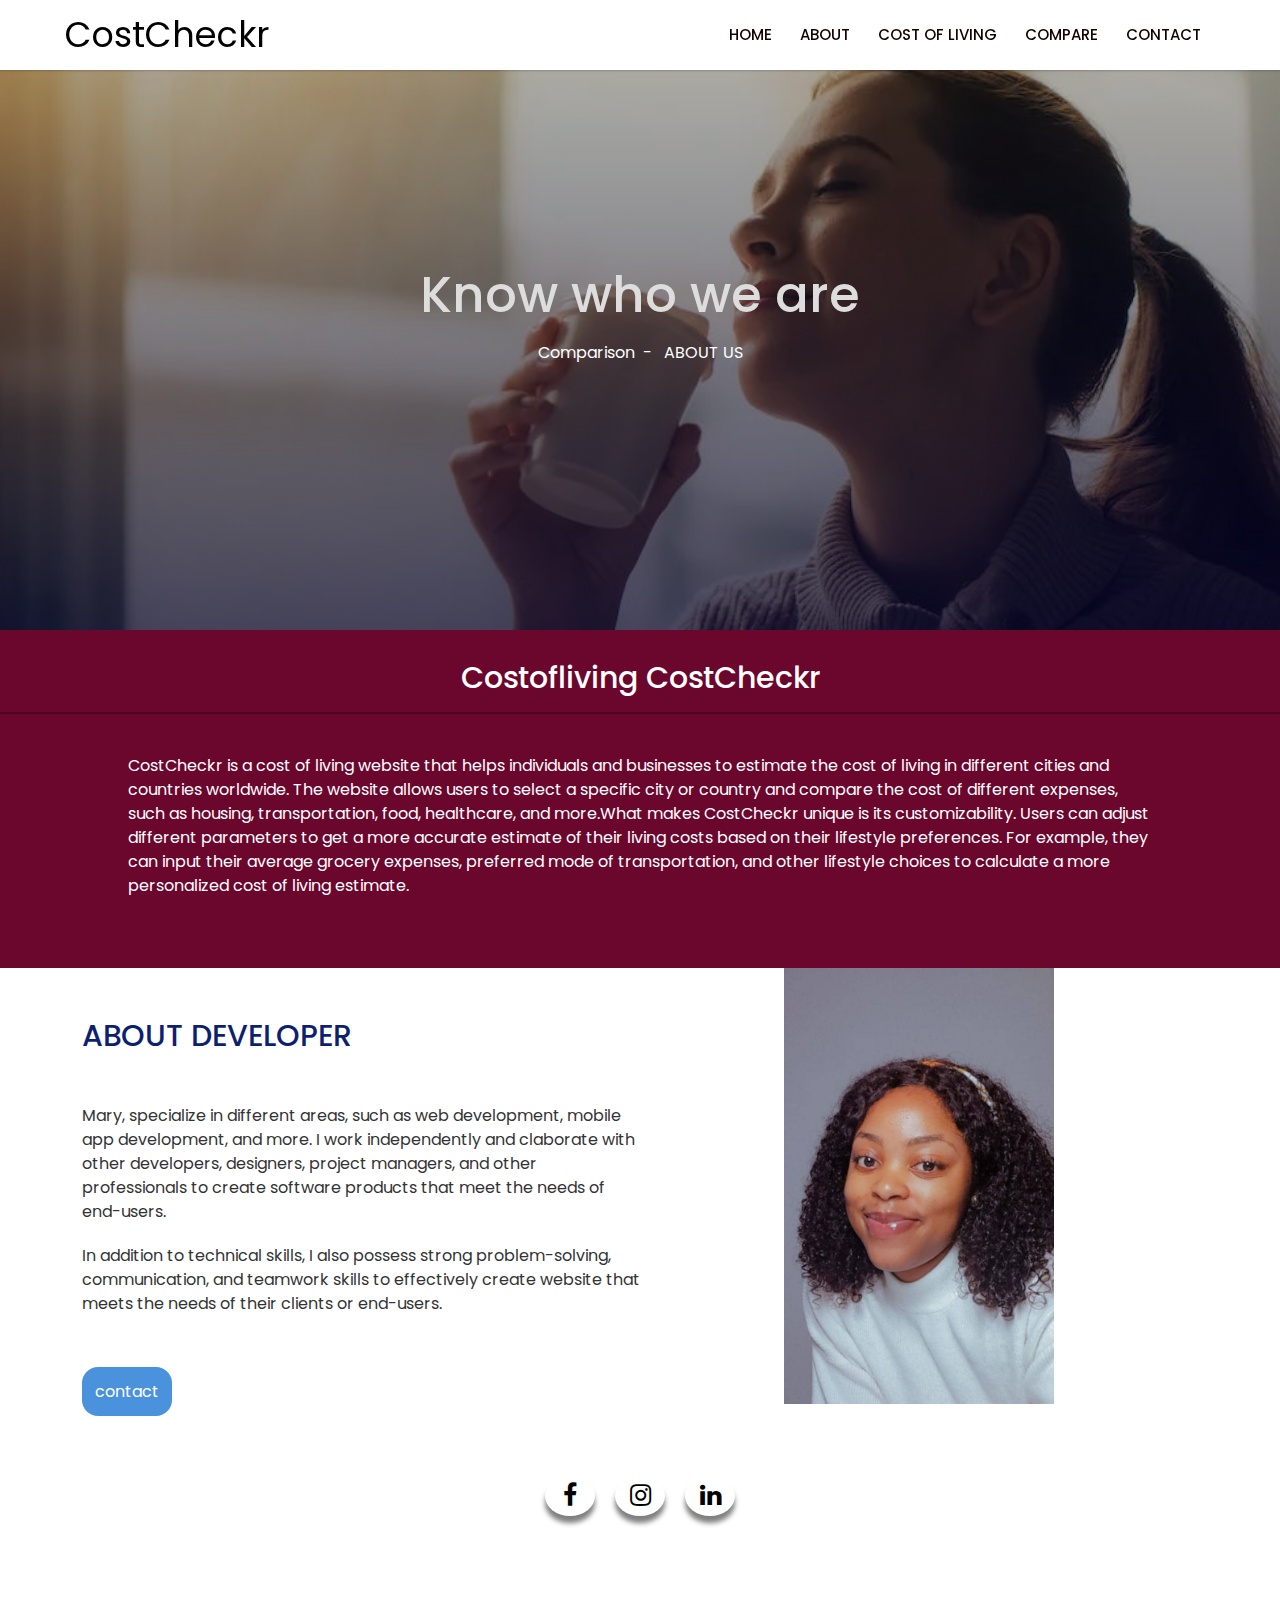
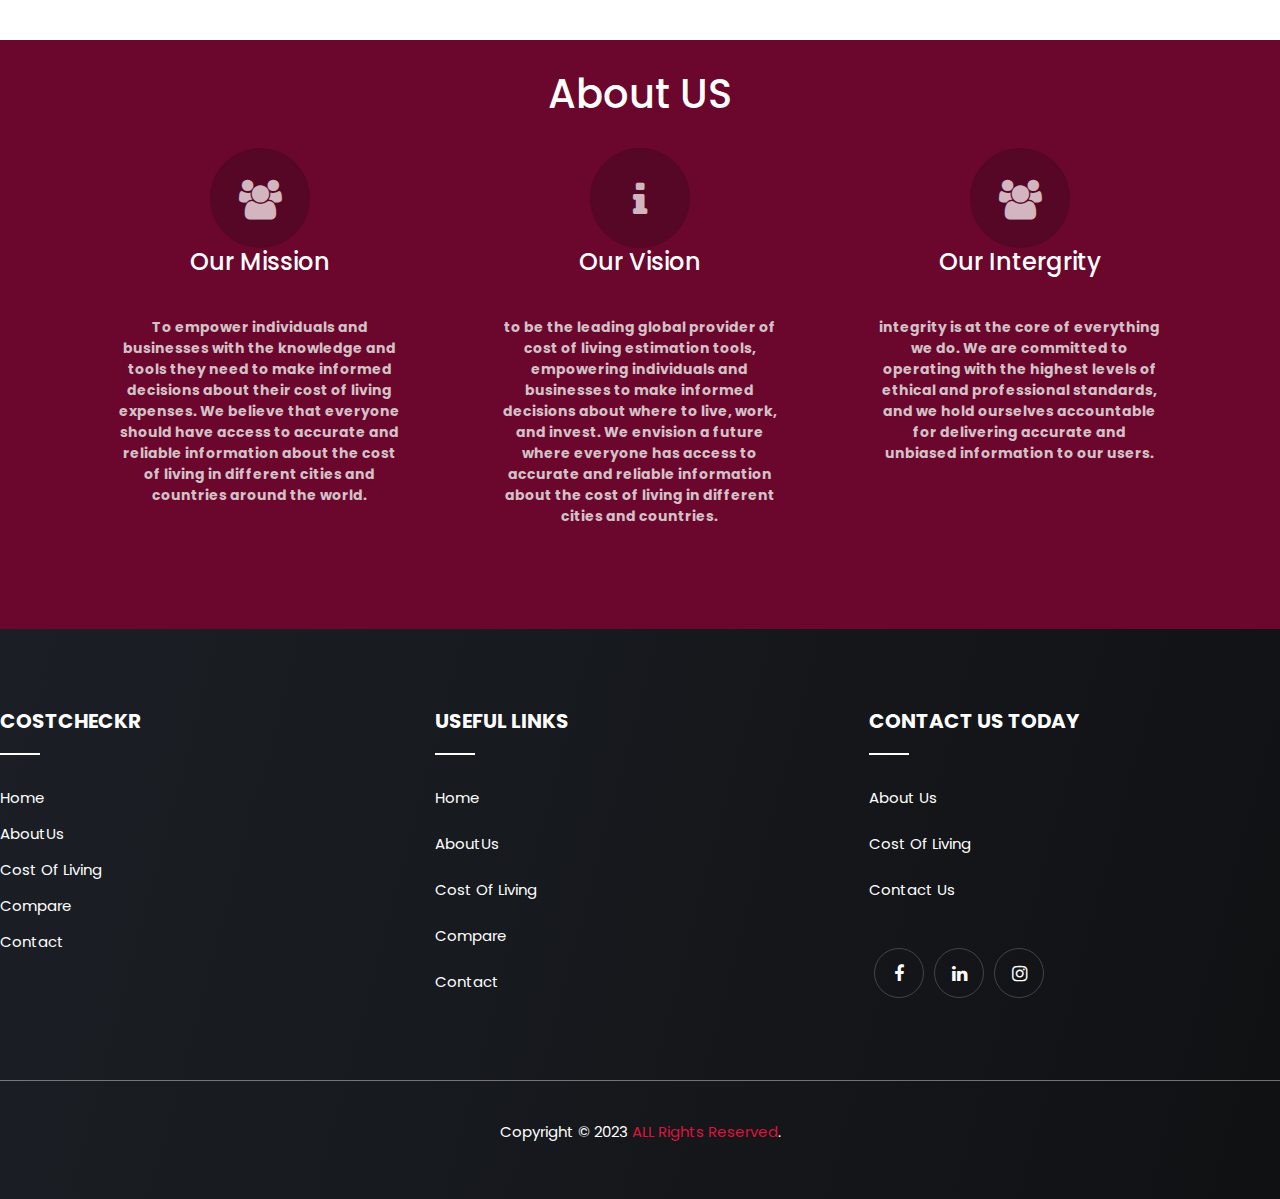
==== commit d9a4d9a3: "test" ====
--- a/html/About.html
+++ b/html/About.html
@@ -96,14 +96,14 @@
                     <h1>About developer</h2>
                 </div>
                 <div class="article">
-                    <h3>Mary specialize in different areas, such as web development, mobile app development, and more.
+                    <p>Mary, specialize in different areas, such as web development, mobile app development, and more.
                         I work independently and claborate with other developers, designers, project managers,
                         and other professionals to create software products that meet the needs of end-users.
-                    </h3>
-
-                    <p>In addition to technical skills, developers also need to possess strong problem-solving,
+                    </p>
+
+                    <p>In addition to technical skills, I also possess strong problem-solving,
                         communication,
-                        and teamwork skills to effectively create software that meets the needs of their clients or
+                        and teamwork skills to effectively create website that meets the needs of their clients or
                         end-users.
                     </p><br><br>
                     <a href="../php/Contactus.php" class="btn-primary"> contact</a>
@@ -205,9 +205,9 @@
                     </div>
                     <div class="social_profile">
                         <ul>
-                            <li><a href="https://www.facebook.com/mary.odeh.1257"><i class="fab fa-facebook-f"></i></a></li>
-                            <li><a href="https://instagram.com/maireeee_beautyworld?igshid=YmMyMTA2M2Y="><i class="fab fa-linkedin"></i></a></li>
-                            <li><a href="https://www.linkedin.com/in/mary-odeh-702176189/"><i class="fab fa-instagram"></i></a></li>
+                            <li><a href="https://www.facebook.com/mary.odeh.1257"><i class="fa fa-facebook-f"></i></a></li>
+                            <li><a href="https://instagram.com/maireeee_beautyworld?igshid=YmMyMTA2M2Y="><i class="fa fa-linkedin"></i></a></li>
+                            <li><a href="https://www.linkedin.com/in/mary-odeh-702176189/"><i class="fa fa-instagram"></i></a></li>
                         </ul>
                     </div>
                 </div><!--- END COL -->
